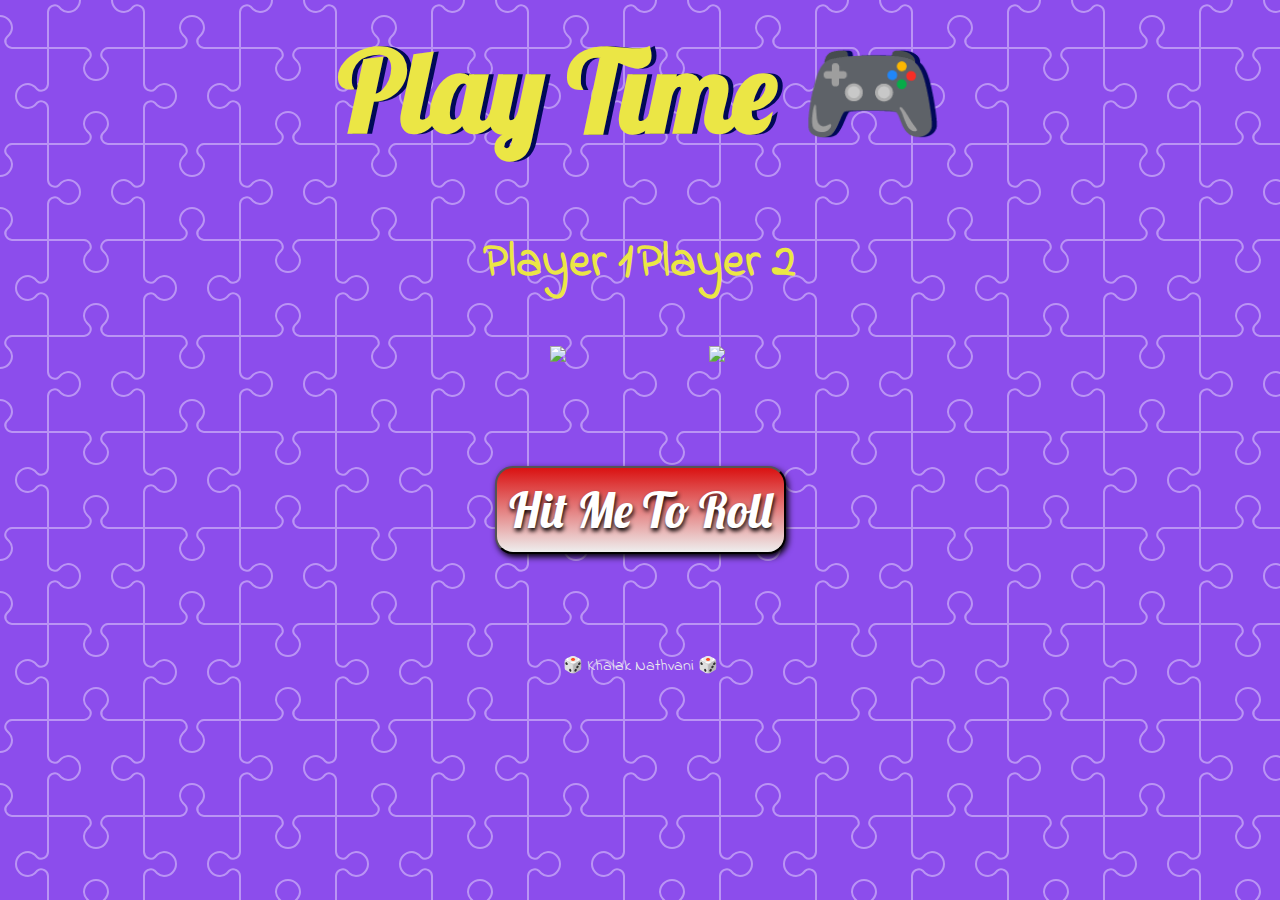
==== index3.html @ 9e54252e "Add files via upload" ====
<!DOCTYPE html>
<html lang="en" dir="ltr">
  <head>
    <meta charset="utf-8">
    <title>Dicee</title>
    <link rel="stylesheet" href="styles3.css">
    <link href="https://fonts.googleapis.com/css?family=Indie+Flower|Lobster" rel="stylesheet">

  </head>
  <body>

    <div class="container">
      <h1>Play Time 🎮</h1>

      <div class="dice">
        <p>Player 1</p>
        <img class="img1" src="images/dice6.png">
      </div>

      <div class="dice">
        <p>Player 2</p>
        <img class="img2" src="images/dice6.png">
      </div>

    </div>

    <div class="refreshBtn">
      <button type="button" id="refreshBtn">Hit Me To Roll</button>
    </div>

    <script src="script3.js" charset="utf-8"></script>

      </body>

      <footer>
        🎲 Khalak Nathvani 🎲
      </footer>
    </html>
---- styles3.css ----
.container {
  width: 70%;
  margin: auto;
  text-align: center;
}

.dice {
  text-align: center;
  display: inline-block;

}
.refreshBtn
{
  text-align: center;
  margin: 100px;
}
#refreshBtn
{
  background: #DA1212;
  background-image: -webkit-linear-gradient(top, #DA1212, #EEEEEE);
  background-image: -moz-linear-gradient(top, #DA1212, #EEEEEE);
  background-image: -ms-linear-gradient(top, #DA1212, #EEEEEE);
  background-image: -o-linear-gradient(top, #DA1212, #EEEEEE) ;
  background-image: linear-gradient(to bottom, #DA1212, #EEEEEE);
  -webkit-border-radius: 18;
  -moz-border-radius: 18;
  border-radius: 18px;
  text-shadow: 1px 3px 4px #000000;
  -webkit-box-shadow: 2px 3px 6px #000000 ;
  -moz-box-shadow: 2px 3px 6px #000000 ;
  box-shadow: 2px 3px 6px #000000;
  font-family: 'Lobster', cursive;
  color: #fff ;
  font-size: 300% ;
  padding: 12px ;
  text-decoration: none ;
  text-align: center;
}
#refreshBtn:hover
{
  background: #d9d9d9  ;
  background-image: -webkit-linear-gradient(top, #d9d9d9, #DA1212) ;
  background-image: -moz-linear-gradient(top, #d9d9d9, #DA1212) ;
  background-image: -ms-linear-gradient(top, #d9d9d9, #DA1212);
  background-image: -o-linear-gradient(top, #d9d9d9, #DA1212) ;
  background-image: linear-gradient(to bottom, #d9d9d9, #DA1212) ;
  text-shadow: 1px 3px 4px #fff ;
  color: #000 ;
  text-decoration: none ;
}

body {
  background-color: #8c4dec;
  background-image: url("data:image/svg+xml,%3Csvg xmlns='http://www.w3.org/2000/svg' width='192' height='192' viewBox='0 0 192 192'%3E%3Cpath fill='%23fefefe' fill-opacity='0.4' d='M192 15v2a11 11 0 0 0-11 11c0 1.94 1.16 4.75 2.53 6.11l2.36 2.36a6.93 6.93 0 0 1 1.22 7.56l-.43.84a8.08 8.08 0 0 1-6.66 4.13H145v35.02a6.1 6.1 0 0 0 3.03 4.87l.84.43c1.58.79 4 .4 5.24-.85l2.36-2.36a12.04 12.04 0 0 1 7.51-3.11 13 13 0 1 1 .02 26 12 12 0 0 1-7.53-3.11l-2.36-2.36a4.93 4.93 0 0 0-5.24-.85l-.84.43a6.1 6.1 0 0 0-3.03 4.87V143h35.02a8.08 8.08 0 0 1 6.66 4.13l.43.84a6.91 6.91 0 0 1-1.22 7.56l-2.36 2.36A10.06 10.06 0 0 0 181 164a11 11 0 0 0 11 11v2a13 13 0 0 1-13-13 12 12 0 0 1 3.11-7.53l2.36-2.36a4.93 4.93 0 0 0 .85-5.24l-.43-.84a6.1 6.1 0 0 0-4.87-3.03H145v35.02a8.08 8.08 0 0 1-4.13 6.66l-.84.43a6.91 6.91 0 0 1-7.56-1.22l-2.36-2.36A10.06 10.06 0 0 0 124 181a11 11 0 0 0-11 11h-2a13 13 0 0 1 13-13c2.47 0 5.79 1.37 7.53 3.11l2.36 2.36a4.94 4.94 0 0 0 5.24.85l.84-.43a6.1 6.1 0 0 0 3.03-4.87V145h-35.02a8.08 8.08 0 0 1-6.66-4.13l-.43-.84a6.91 6.91 0 0 1 1.22-7.56l2.36-2.36A10.06 10.06 0 0 0 107 124a11 11 0 0 0-22 0c0 1.94 1.16 4.75 2.53 6.11l2.36 2.36a6.93 6.93 0 0 1 1.22 7.56l-.43.84a8.08 8.08 0 0 1-6.66 4.13H49v35.02a6.1 6.1 0 0 0 3.03 4.87l.84.43c1.58.79 4 .4 5.24-.85l2.36-2.36a12.04 12.04 0 0 1 7.51-3.11A13 13 0 0 1 81 192h-2a11 11 0 0 0-11-11c-1.94 0-4.75 1.16-6.11 2.53l-2.36 2.36a6.93 6.93 0 0 1-7.56 1.22l-.84-.43a8.08 8.08 0 0 1-4.13-6.66V145H11.98a6.1 6.1 0 0 0-4.87 3.03l-.43.84c-.79 1.58-.4 4 .85 5.24l2.36 2.36a12.04 12.04 0 0 1 3.11 7.51A13 13 0 0 1 0 177v-2a11 11 0 0 0 11-11c0-1.94-1.16-4.75-2.53-6.11l-2.36-2.36a6.93 6.93 0 0 1-1.22-7.56l.43-.84a8.08 8.08 0 0 1 6.66-4.13H47v-35.02a6.1 6.1 0 0 0-3.03-4.87l-.84-.43c-1.59-.8-4-.4-5.24.85l-2.36 2.36A12 12 0 0 1 28 109a13 13 0 1 1 0-26c2.47 0 5.79 1.37 7.53 3.11l2.36 2.36a4.94 4.94 0 0 0 5.24.85l.84-.43A6.1 6.1 0 0 0 47 84.02V49H11.98a8.08 8.08 0 0 1-6.66-4.13l-.43-.84a6.91 6.91 0 0 1 1.22-7.56l2.36-2.36A10.06 10.06 0 0 0 11 28 11 11 0 0 0 0 17v-2a13 13 0 0 1 13 13c0 2.47-1.37 5.79-3.11 7.53l-2.36 2.36a4.94 4.94 0 0 0-.85 5.24l.43.84A6.1 6.1 0 0 0 11.98 47H47V11.98a8.08 8.08 0 0 1 4.13-6.66l.84-.43a6.91 6.91 0 0 1 7.56 1.22l2.36 2.36A10.06 10.06 0 0 0 68 11 11 11 0 0 0 79 0h2a13 13 0 0 1-13 13 12 12 0 0 1-7.53-3.11l-2.36-2.36a4.93 4.93 0 0 0-5.24-.85l-.84.43A6.1 6.1 0 0 0 49 11.98V47h35.02a8.08 8.08 0 0 1 6.66 4.13l.43.84a6.91 6.91 0 0 1-1.22 7.56l-2.36 2.36A10.06 10.06 0 0 0 85 68a11 11 0 0 0 22 0c0-1.94-1.16-4.75-2.53-6.11l-2.36-2.36a6.93 6.93 0 0 1-1.22-7.56l.43-.84a8.08 8.08 0 0 1 6.66-4.13H143V11.98a6.1 6.1 0 0 0-3.03-4.87l-.84-.43c-1.59-.8-4-.4-5.24.85l-2.36 2.36A12 12 0 0 1 124 13a13 13 0 0 1-13-13h2a11 11 0 0 0 11 11c1.94 0 4.75-1.16 6.11-2.53l2.36-2.36a6.93 6.93 0 0 1 7.56-1.22l.84.43a8.08 8.08 0 0 1 4.13 6.66V47h35.02a6.1 6.1 0 0 0 4.87-3.03l.43-.84c.8-1.59.4-4-.85-5.24l-2.36-2.36A12 12 0 0 1 179 28a13 13 0 0 1 13-13zM84.02 143a6.1 6.1 0 0 0 4.87-3.03l.43-.84c.8-1.59.4-4-.85-5.24l-2.36-2.36A12 12 0 0 1 83 124a13 13 0 1 1 26 0c0 2.47-1.37 5.79-3.11 7.53l-2.36 2.36a4.94 4.94 0 0 0-.85 5.24l.43.84a6.1 6.1 0 0 0 4.87 3.03H143v-35.02a8.08 8.08 0 0 1 4.13-6.66l.84-.43a6.91 6.91 0 0 1 7.56 1.22l2.36 2.36A10.06 10.06 0 0 0 164 107a11 11 0 0 0 0-22c-1.94 0-4.75 1.16-6.11 2.53l-2.36 2.36a6.93 6.93 0 0 1-7.56 1.22l-.84-.43a8.08 8.08 0 0 1-4.13-6.66V49h-35.02a6.1 6.1 0 0 0-4.87 3.03l-.43.84c-.79 1.58-.4 4 .85 5.24l2.36 2.36a12.04 12.04 0 0 1 3.11 7.51A13 13 0 1 1 83 68a12 12 0 0 1 3.11-7.53l2.36-2.36a4.93 4.93 0 0 0 .85-5.24l-.43-.84A6.1 6.1 0 0 0 84.02 49H49v35.02a8.08 8.08 0 0 1-4.13 6.66l-.84.43a6.91 6.91 0 0 1-7.56-1.22l-2.36-2.36A10.06 10.06 0 0 0 28 85a11 11 0 0 0 0 22c1.94 0 4.75-1.16 6.11-2.53l2.36-2.36a6.93 6.93 0 0 1 7.56-1.22l.84.43a8.08 8.08 0 0 1 4.13 6.66V143h35.02z'%3E%3C/path%3E%3C/svg%3E");
}

h1 {
  margin: 20px;
  font-family: 'Lobster', cursive;
  text-shadow: 5px 0 #000957;
  font-size: 7rem;
  color: #EBE645;
}

p {
  font-size: 3rem;
  color: #EBE645;
  font-family: 'Indie Flower', cursive;
  font-weight: bolder;
}

img {
  width: 50%;
}

footer {
  margin-top: 5%;
  color: #EEEEEE;
  text-align: center;
  font-family: 'Indie Flower', cursive;

}

@media only screen and (max-width: 1025px) {

  h1{
      margin-top: 40%;
      font-size: 700%;
  }

  img {
    width: 80%;
  }

  p {
    font-size: 3.5rem;
  }



}
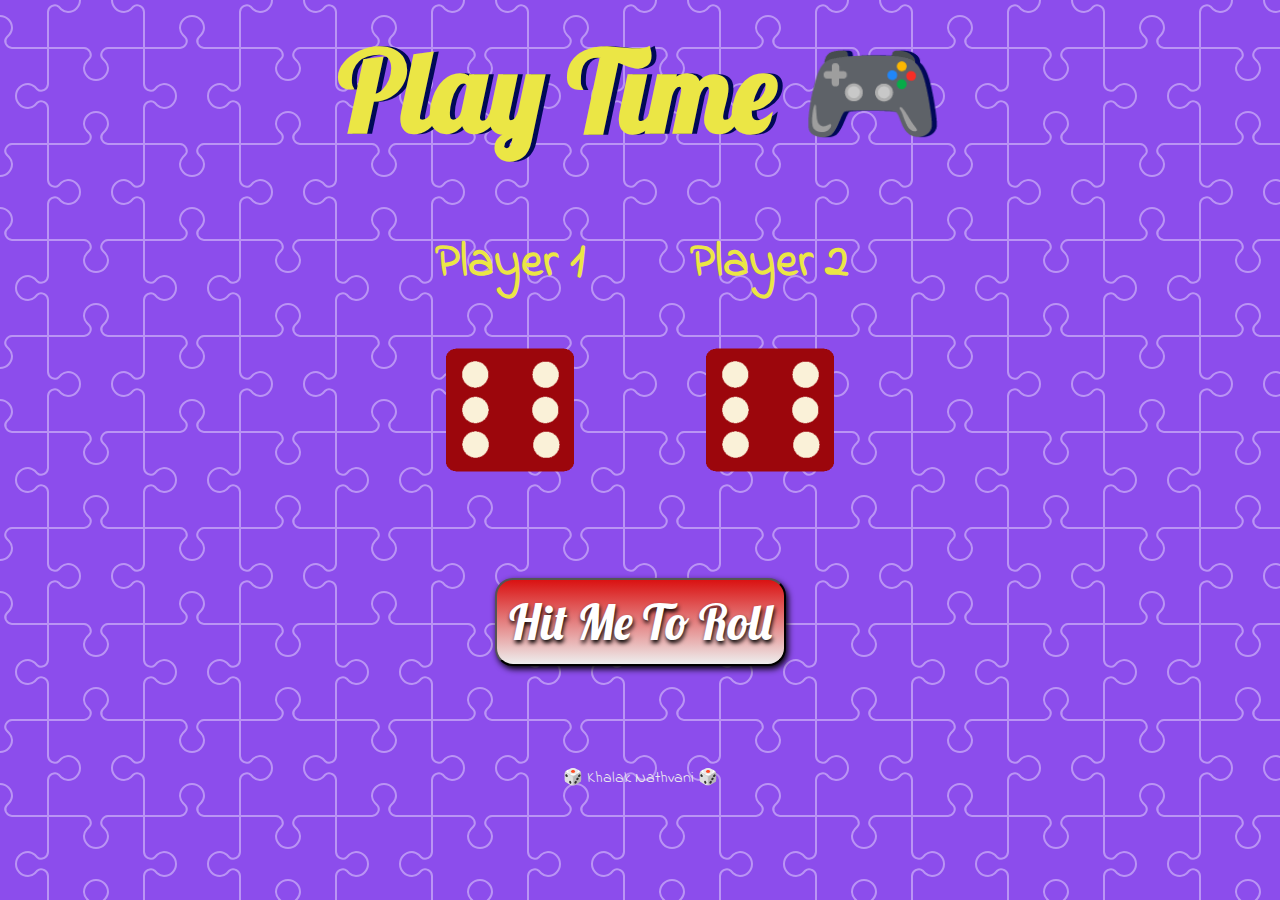
==== commit 6d36d19d: "Update index3.html" ====
--- a/index3.html
+++ b/index3.html
@@ -14,12 +14,12 @@
 
       <div class="dice">
         <p>Player 1</p>
-        <img class="img1" src="images/dice6.png">
+        <img class="img1" src="dice6.png">
       </div>
 
       <div class="dice">
         <p>Player 2</p>
-        <img class="img2" src="images/dice6.png">
+        <img class="img2" src="dice6.png">
       </div>
 
     </div>
